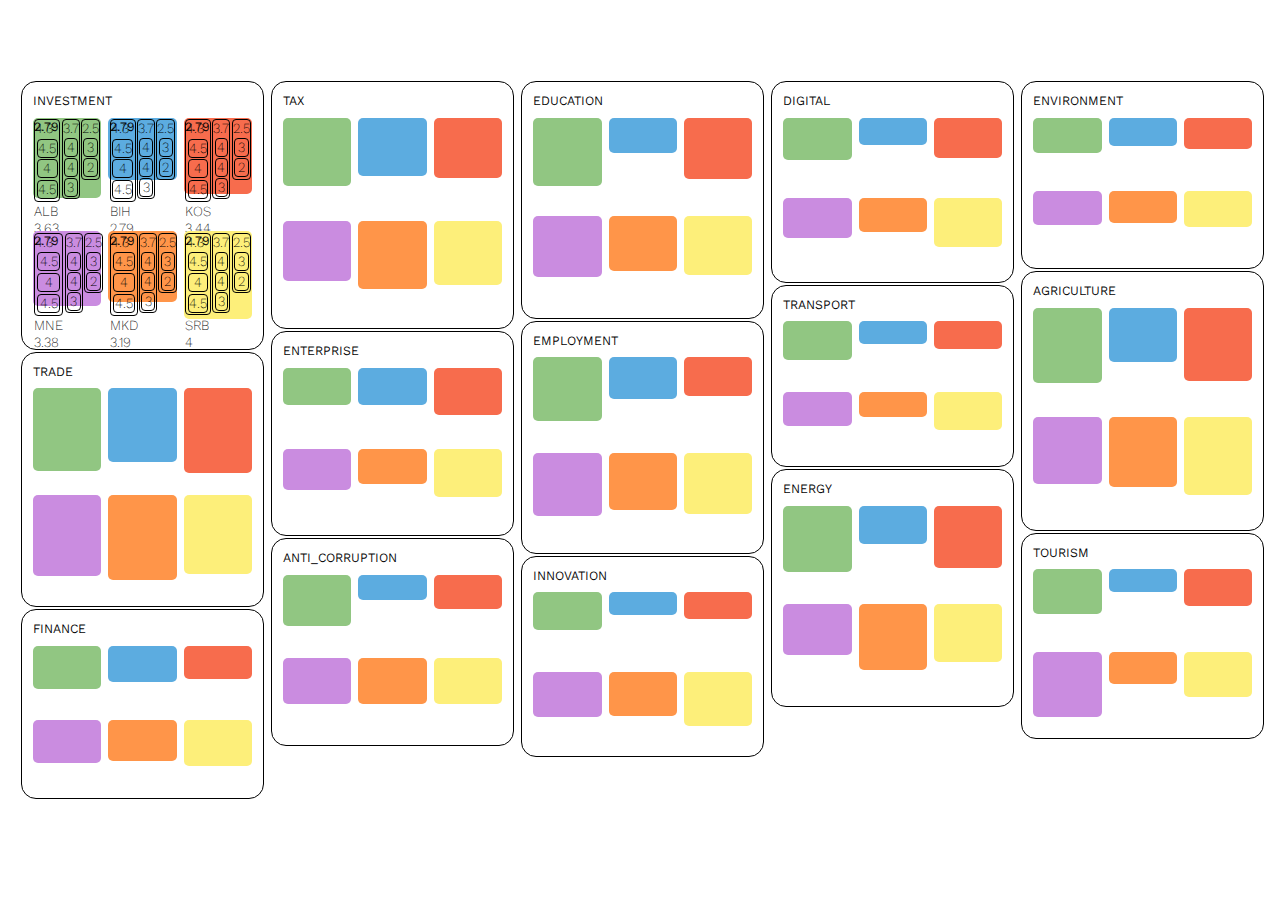
==== test_grid.html @ 615b7162 "files hinzugefügt" ====
<html>
  <head>
    <link rel="stylesheet" type="text/css" href="style.css" />
    <style>
      @import url("https://fonts.googleapis.com/css2?family=Kantumruy+Pro:ital,wght@0,100..700;1,100..700&display=swap");

      .grid {
        display: grid;
        width: 97.3vw;
        height: 80vh;
        border-radius: 15px;
        grid-template-columns: repeat(5, 1fr);
        grid-gap: 5px;
      }

      .subgrid {
        height: 100%;
        width: 100%;
        display: flex;
        flex-direction: column;
        justify-content: flex-start;
      }

      .item {
        display: grid;
        grid-template-columns: repeat(3, 1fr);
        grid-template-rows: 1.1rem repeat(auto-fit, minmax(10px, 1fr));
        gap: 7px;
        padding: 11px;
        margin: 1px;
        border-radius: 15px;
        border: 1px solid black;
        grid-auto-rows: auto;
        font-size: 0.875em;
      }

      .inner-item {
        border-radius: 5px;
        background-color: #ffd6ff;
        display: grid;
        grid-gap: 2%;
        align-content: space-evenly;
        padding: 2%;
      }

      .subdim-item {
        border-radius: 4px;
        border: 1px solid black;
        grid-row: 2 / -1;
        display: inline-table;
        padding: 0%;
      }

      .indicator-item {
        border-radius: 4px;
        border: 1px solid black;
        grid-row: 1 / -1;
        display: grid;
        margin: 7%;

        justify-content: center;
      }

      .title {
        font-weight: normal;
        font-size: 0.8rem;
        grid-column: 1 / -1;
      }

      .SubdimTitle {
        height: 5%;
        width: 5%;
        font-weight: normal;
        position: absolute;
        font-size: 0.8rem;
        z-index: 1;
      }

      .AlB {
        background-color: #89d375;
      }
    </style>
  </head>

  <body>
    <div class="grid"></div>

    <script src="test_grid.js"></script>
  </body>
</html>
---- style.css ----
html,
body {
  margin-top: 40;
  margin-bottom: 40;
  margin-left: 10;
  margin-right: 10;
  padding: 0;
  font-family: "Kantumruy Pro", sans-serif;
  font-weight: 200;
  font-optical-sizing: auto;
}

canvas {
  display: block;
}
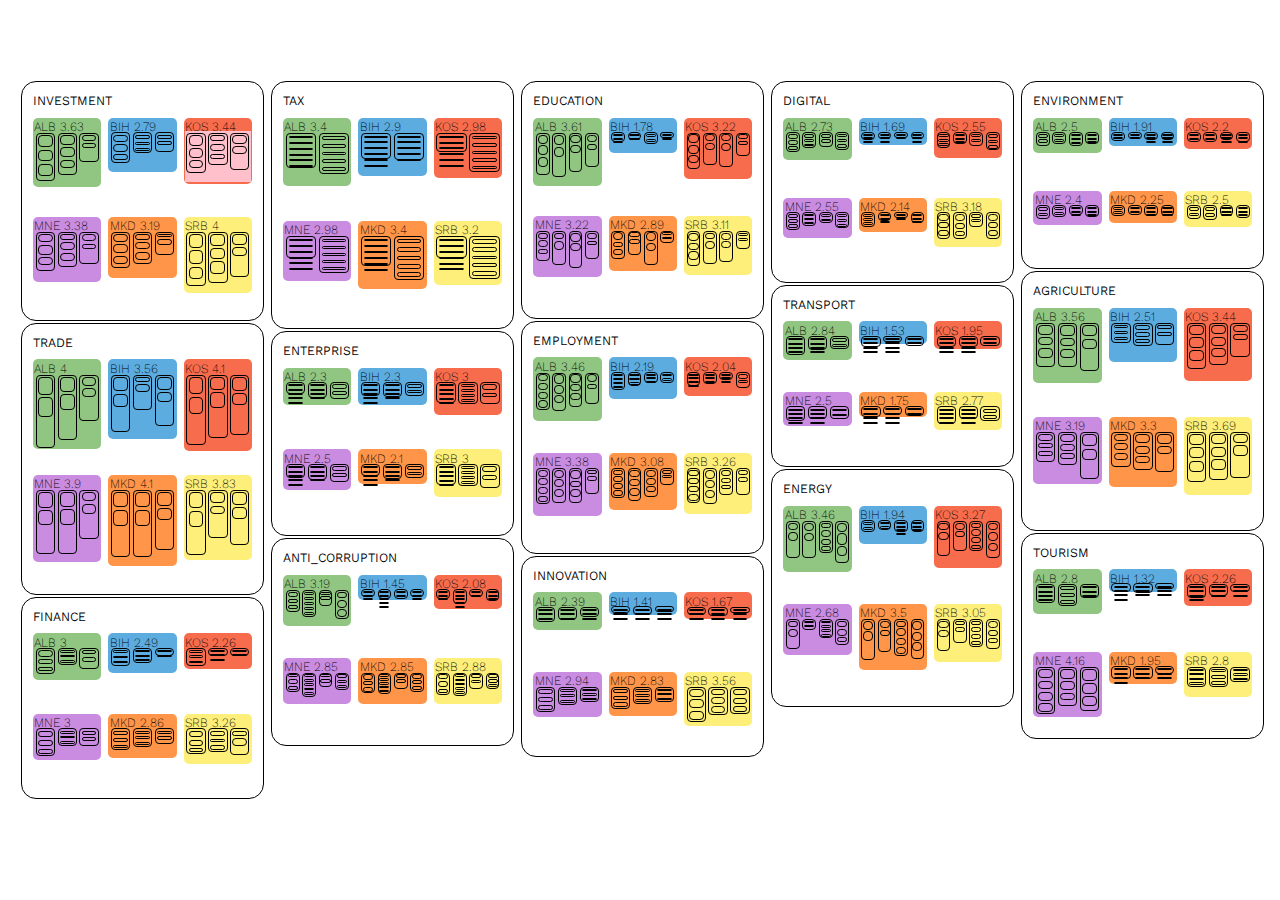
==== commit 5dfadcb6: "fixing subdimension and indicators" ====
--- a/test_grid.html
+++ b/test_grid.html
@@ -33,21 +33,35 @@
         grid-auto-rows: auto;
         font-size: 0.875em;
       }
-
+      .inner-title {
+        display: flex;
+      }
       .inner-item {
         border-radius: 5px;
         background-color: #ffd6ff;
         display: grid;
+        grid-template-rows: 0.7rem 1fr;
+        height: 100%;
         grid-gap: 2%;
-        align-content: space-evenly;
         padding: 2%;
+        font-size: .8rem;
       }
-
+      .inner-item-sub {
+        display: flex;
+      }
+      div.INVESTMENT .inner-item-sub-KOS {
+        background: pink;
+        padding: 0;
+        margin: 0;
+        border: 0;
+      }
       .subdim-item {
         border-radius: 4px;
         border: 1px solid black;
-        grid-row: 2 / -1;
-        display: inline-table;
+        display: flex;
+        margin: 2%;
+        width: 100%;
+        flex-direction: column;
         padding: 0%;
       }
 
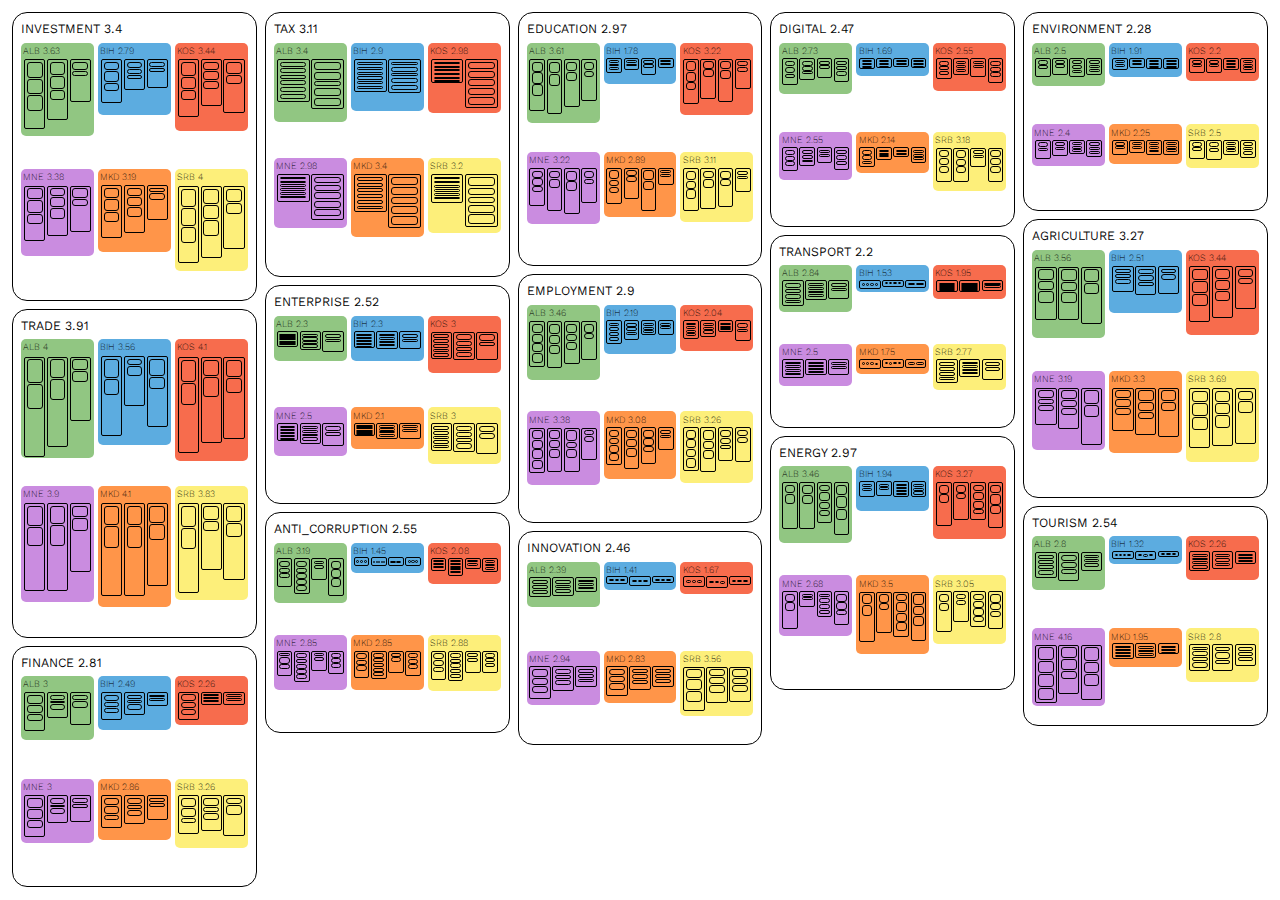
==== commit 329874dc: "die Grösse der Indicatoren wurden angepasst" ====
--- a/test_grid.html
+++ b/test_grid.html
@@ -1,104 +1,146 @@
 <html>
-  <head>
-    <link rel="stylesheet" type="text/css" href="style.css" />
-    <style>
-      @import url("https://fonts.googleapis.com/css2?family=Kantumruy+Pro:ital,wght@0,100..700;1,100..700&display=swap");
 
-      .grid {
-        display: grid;
-        width: 97.3vw;
-        height: 80vh;
-        border-radius: 15px;
-        grid-template-columns: repeat(5, 1fr);
-        grid-gap: 5px;
-      }
+<head>
+  <link rel="stylesheet" type="text/css" href="style.css" />
+  <style>
+    @import url("https://fonts.googleapis.com/css2?family=Kantumruy+Pro:ital,wght@0,100..700;1,100..700&display=swap");
 
-      .subgrid {
-        height: 100%;
-        width: 100%;
-        display: flex;
-        flex-direction: column;
-        justify-content: flex-start;
-      }
+    .grid {
+      display: grid;
+      width: 100%;
+      height: 100%;
+      border-radius: 15px;
+      grid-template-columns: repeat(5, 1fr);
+    }
 
-      .item {
-        display: grid;
-        grid-template-columns: repeat(3, 1fr);
-        grid-template-rows: 1.1rem repeat(auto-fit, minmax(10px, 1fr));
-        gap: 7px;
-        padding: 11px;
-        margin: 1px;
-        border-radius: 15px;
-        border: 1px solid black;
-        grid-auto-rows: auto;
-        font-size: 0.875em;
-      }
-      .inner-title {
-        display: flex;
-      }
-      .inner-item {
-        border-radius: 5px;
-        background-color: #ffd6ff;
-        display: grid;
-        grid-template-rows: 0.7rem 1fr;
-        height: 100%;
-        grid-gap: 2%;
-        padding: 2%;
-        font-size: .8rem;
-      }
-      .inner-item-sub {
-        display: flex;
-      }
-      div.INVESTMENT .inner-item-sub-KOS {
-        background: pink;
-        padding: 0;
-        margin: 0;
-        border: 0;
-      }
-      .subdim-item {
-        border-radius: 4px;
-        border: 1px solid black;
-        display: flex;
-        margin: 2%;
-        width: 100%;
-        flex-direction: column;
-        padding: 0%;
-      }
+    .subgrid {
+      display: flex;
+      flex-direction: column;
+      flex-wrap: nowrap;
+      justify-content: flex-start;
+    }
 
-      .indicator-item {
-        border-radius: 4px;
-        border: 1px solid black;
-        grid-row: 1 / -1;
-        display: grid;
-        margin: 7%;
+    .item {
+      display: grid;
+      grid-template-columns: repeat(3, 1fr);
+      grid-template-rows: 1.1rem repeat(auto-fit, minmax(10px, 1fr));
+      gap: 4px;
+      padding: 8px;
+      margin: 4px;
+      border-radius: 15px;
+      border: 1px solid black;
+      grid-auto-rows: auto;
+      font-size: 0.875em;
+    }
 
-        justify-content: center;
-      }
+    .inner-title {
+      display: flex;
+    }
 
-      .title {
-        font-weight: normal;
-        font-size: 0.8rem;
-        grid-column: 1 / -1;
-      }
+    .inner-item {
+      border-radius: 5px;
+      background-color: #ffd6ff;
+      display: grid;
+      grid-template-rows: 0.7rem 1fr;
+      height: 100%;
+      grid-gap: 3%;
+      padding: 3%;
+      font-size: .6rem;
+    }
 
-      .SubdimTitle {
-        height: 5%;
-        width: 5%;
-        font-weight: normal;
-        position: absolute;
-        font-size: 0.8rem;
-        z-index: 1;
-      }
+    .inner-item-sub {
+      display: flex;
+    }
 
-      .AlB {
-        background-color: #89d375;
-      }
-    </style>
-  </head>
+    /* --------------------------------------------- */
 
-  <body>
-    <div class="grid"></div>
+    div.TRANSPORT .inner-item-sub-BIH .subdim-item,
+    div.TRANSPORT .inner-item-sub-MKD .subdim-item,
+    div.INNOVATION .inner-item-sub-BIH .subdim-item,
+    div.INNOVATION .inner-item-sub-KOS .subdim-item,
+    div.ANTI_CORRUPTION .inner-item-sub-BIH .subdim-item,
+    div.TOURISM .inner-item-sub-BIH .subdim-item {
+      /* background-color: pink; */
+      flex-direction: row;
+      justify-content: space-around;
+      align-items: center;
+    }
 
-    <script src="test_grid.js"></script>
-  </body>
-</html>
+    div.INNOVATION .inner-item-sub-BIH .subdim-item .indicator-item {
+      width: 100%;
+      margin: 3%;
+    }
+
+    /* --------------------------------------------- */
+
+    div.ANTI_CORRUPTION .inner-item-sub-BIH .subdim-item .indicator-item {
+      width: 100%;
+      margin: 2%;
+    }
+
+    /* --------------------------------------------- */
+    div.TRANSPORT .inner-item-sub-KOS .subdim-item .indicator-item,
+    div.ENTERPRISE .inner-item-sub-MKD .subdim-item .indicator-item,
+    div.ENTERPRISE .inner-item-sub-ALB .subdim-item .indicator-item {
+      margin: 1%;
+    }
+
+    /* --------------------------------------------- */
+
+    div.TOURISM .inner-item-sub-BIH .subdim-item .indicator-item,
+    div.INNOVATION .inner-item-sub-KOS .subdim-item .indicator-item,
+    div.TRANSPORT .inner-item-sub-BIH .subdim-item .indicator-item,
+    div.TRANSPORT .inner-item-sub-MKD .subdim-item .indicator-item {
+      width: 100%;
+    }
+
+    /* --------------------------------------------- */
+
+    .subdim-item {
+      border-radius: 2px;
+      border: 0.8px solid black;
+      display: flex;
+      margin: 1%;
+      width: 100%;
+      flex-direction: column;
+      padding: 2%;
+    }
+
+    .indicator-item {
+      border-radius: 3px;
+      border: 0.6px solid black;
+      grid-row: 1 / -1;
+      display: grid;
+      margin: 3%;
+
+      justify-content: center;
+    }
+
+    .title {
+      font-weight: normal;
+      font-size: 0.8rem;
+      grid-column: 1 / -1;
+    }
+
+    .SubdimTitle {
+      height: 5%;
+      width: 5%;
+      font-weight: normal;
+      position: absolute;
+      font-size: 0.8rem;
+      z-index: 1;
+    }
+
+    .AlB {
+      background-color: #89d375;
+    }
+  </style>
+</head>
+
+<body>
+  <div class="grid"></div>
+
+  <script src="test_grid.js"></script>
+</body>
+
+</html>--- a/style.css
+++ b/style.css
@@ -1,13 +1,8 @@
 html,
 body {
-  margin-top: 40;
-  margin-bottom: 40;
-  margin-left: 10;
-  margin-right: 10;
-  padding: 0;
-  font-family: "Kantumruy Pro", sans-serif;
-  font-weight: 200;
-  font-optical-sizing: auto;
+    font-family: "Kantumruy Pro", sans-serif;
+    font-weight: 200;
+    font-optical-sizing: auto;
 }
 
 canvas {
